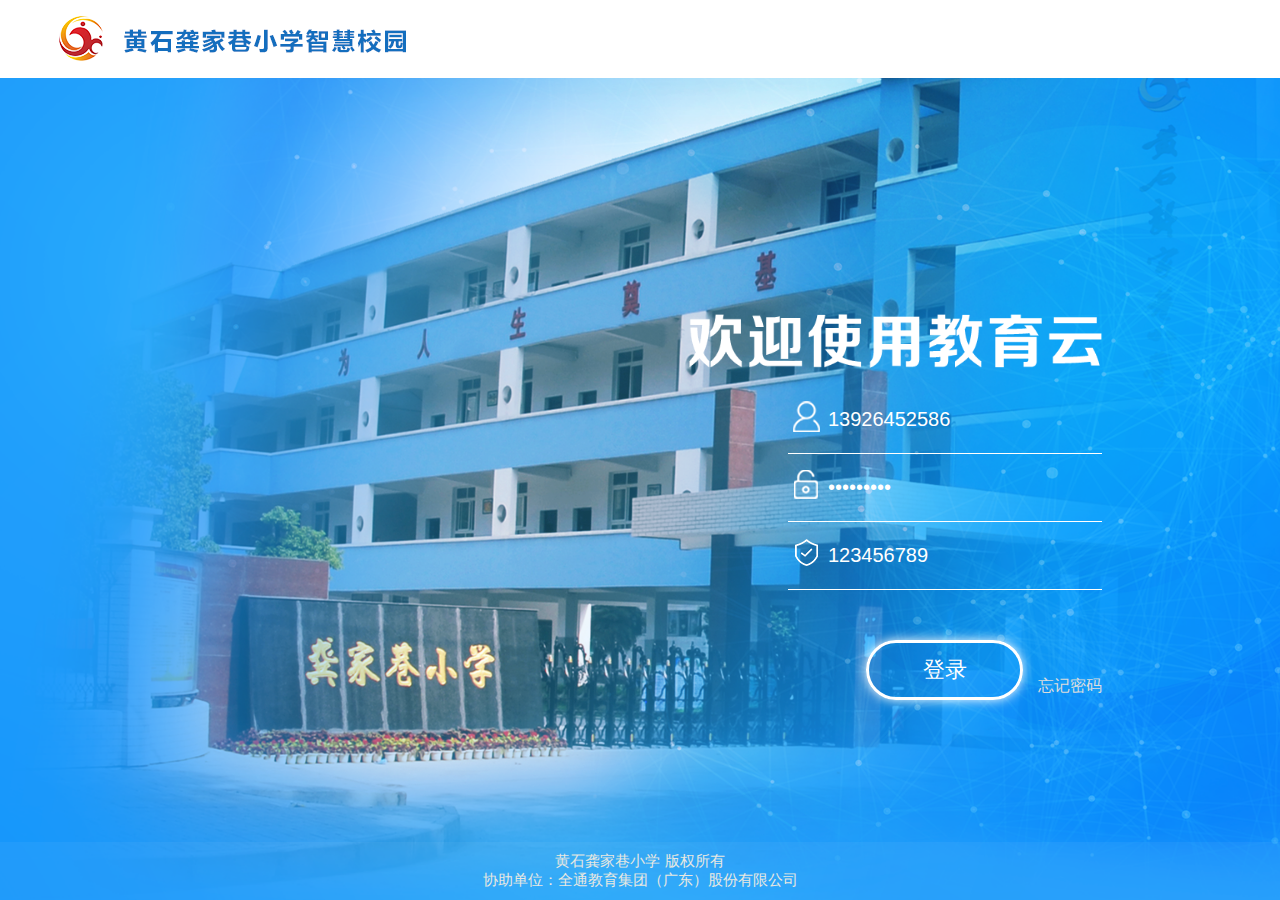
==== index.html @ 31aea83f "提交项目" ====
<!doctype html>
<html>

<head>
    <meta charset="utf-8">
    <meta http-equiv="X-UA-Compatible" content="IE=edge">
    <meta name="viewport" content="width=device-width, initial-scale=1">
    <meta name="description" content="">
    <meta name="author" content="">
    <title>黄石龚家巷小学智慧校园</title>
    <link href="css/qkylogin.css" rel="stylesheet">
</head>

<body class="qkylogin">
    <div class="qkylogin-header">
        <div class="qlh-logo"><img src="images/logo2.png" /> </div>
    </div>
    <div class="qkycont">
        <div class="qkylogin-content">
            <div class="qlc-form">
                <div class="qlc-form-title"><img src="images/title.png" /></div>
                <!-- <div class="qlc-form-subtitle"><img src="images/suntitle .png"></div> -->
                <form class="qlc-form-inputbox">
                    <div class="qlc-input"><input type="text" class="qlc-input" value="13926452586"><img src="images/user.png" /></div>
                    <div class="qlc-input"><input type="password" class="qlc-input" value="123456789"><img src="images/pwd.png" /></div>
                    <div class="qlc-input"><input type="text" class="qlc-input" value="123456789"><img src="images/code.png" /></div>
                    <div class="qlc-input"><button type="button" class="qlc-button">登录</button><a href="#" class="qlc-a">忘记密码</a></div>
                </form>
            </div>
        </div>
    </div>
    <div class="qkylogin-footer">
        <div>黄石龚家巷小学  版权所有</div>
        <div>协助单位：全通教育集团（广东）股份有限公司</div>
    </div>
    <script>
    </script>
</body>

</html>
---- css/qkylogin.css ----
body {
    padding: 0;
    margin: 0;
    font-family: Microsoft YaHei, "Hiragino Sans GB W3", Helvetica, Arial, sans-serif;
    font-size: 14px;
    color: #fff;
}

.qkylogin {
    position: absolute;
    width: 100%;
    height: 100%;
    background: #1a80de;
}

.qkylogin-header {
    position: fixed;
    top: 0;
    left: 0;
    height: 78px;
    background: #fff;
    padding: 0 46px;
    width: 100%;
    box-sizing: border-box;
    z-index: 9;
}

.qlh-logo {
    height: 100%;
    max-width: 1920px;
    margin: 0 auto;
}

.qlh-logo img {
    height: 100%;
}

.qkycont {
    position: relative;
    width: 100%;
    height: 100%;
    max-width: 1920px;
    margin: 0 auto;
}

.qkylogin-content {
    position: absolute;
    padding: 78px 0 0;
    box-sizing: border-box;
    top: 0;
    left: 0;
    width: 100%;
    height: 100%;
    z-index: 8;
    background: url("../images/bg3.png") no-repeat;
    background-size: cover;
    filter: progid: DXImageTransform.Microsoft.AlphaImageLoader(src='.bg2.png', sizingMethod='scale');
}

.qlc-form {
    position: absolute;
    top: 50%;
    right: 13.92%;
    width: 32.26%;
    max-width: 542px;
    min-width: 330px;
    margin-top: -10.6%;
}

.qlc-form img {
    max-width: 100%;
}
.qlc-form-title{ margin-bottom: 15px;}
.qlc-form-subtitle {
    text-align: right;
    margin-top: 10px;
}

.qlc-form-subtitle img {
    max-width: 70%;
}

.qlc-form-inputbox {
    width: 76%;
    margin-left: 24%;
    
}

div.qlc-input {
    position: relative;
}

div.qlc-input img {
    width: 27px;
    height: 31px;
    position: absolute;
    top: 15px;
    left: 5px;
    display: block;
}

input.qlc-input {
    height: 68px;
    line-height: 68px;
    font-size: 20px;
    border: none;
    border-bottom: 1px solid #fff;
    background: none;
    width: 100%;
    box-sizing: border-box;
    padding-left: 40px;
    color: #fff;
    outline: none;
}

.qlc-button {
    width: 50%;
    border-radius: 60px;
    height: 60px;
    text-align: center;
    margin: 50px auto 0;
    color: #fff;
    font-size: 22px;
    border: 3px solid #fff;
    background: none;
    display: block;
    cursor: pointer;
    box-shadow: 0 0 12px #fff;
}

.qlc-button:hover {
    box-shadow: 0 0 18px #fff;
}

.qlc-a {
    position: absolute;
    right: 0;
    bottom: 3px;
    color: #ddd;
    text-decoration: inherit;
    font-size: 16px;
}

.qlc-a:hover {
    color: #fff;
}

.qkylogin-footer {
    position: absolute;
    bottom: 0;
    left: 0;
    width: 100%;
    background: rgba(255, 255, 255, 0.048);
    text-align: center;
    padding: 10px 0;
    z-index: 9;
    font-size: 15px;
    color: #e8e8e1;
}

input:：-webkit-input-placeholder {
    /* WebKit browsers*/
    color: #fff;
}

input:-moz-placeholder {
    /* Mozilla Firefox 4 to 18*/
    color: #fff;
}

input:：-moz-placeholder {
    /* Mozilla Firefox 19+*/
    color: #fff;
}

input:-ms-input-placeholder {
    /* Internet Explorer 10+*/
    color: #fff;
}
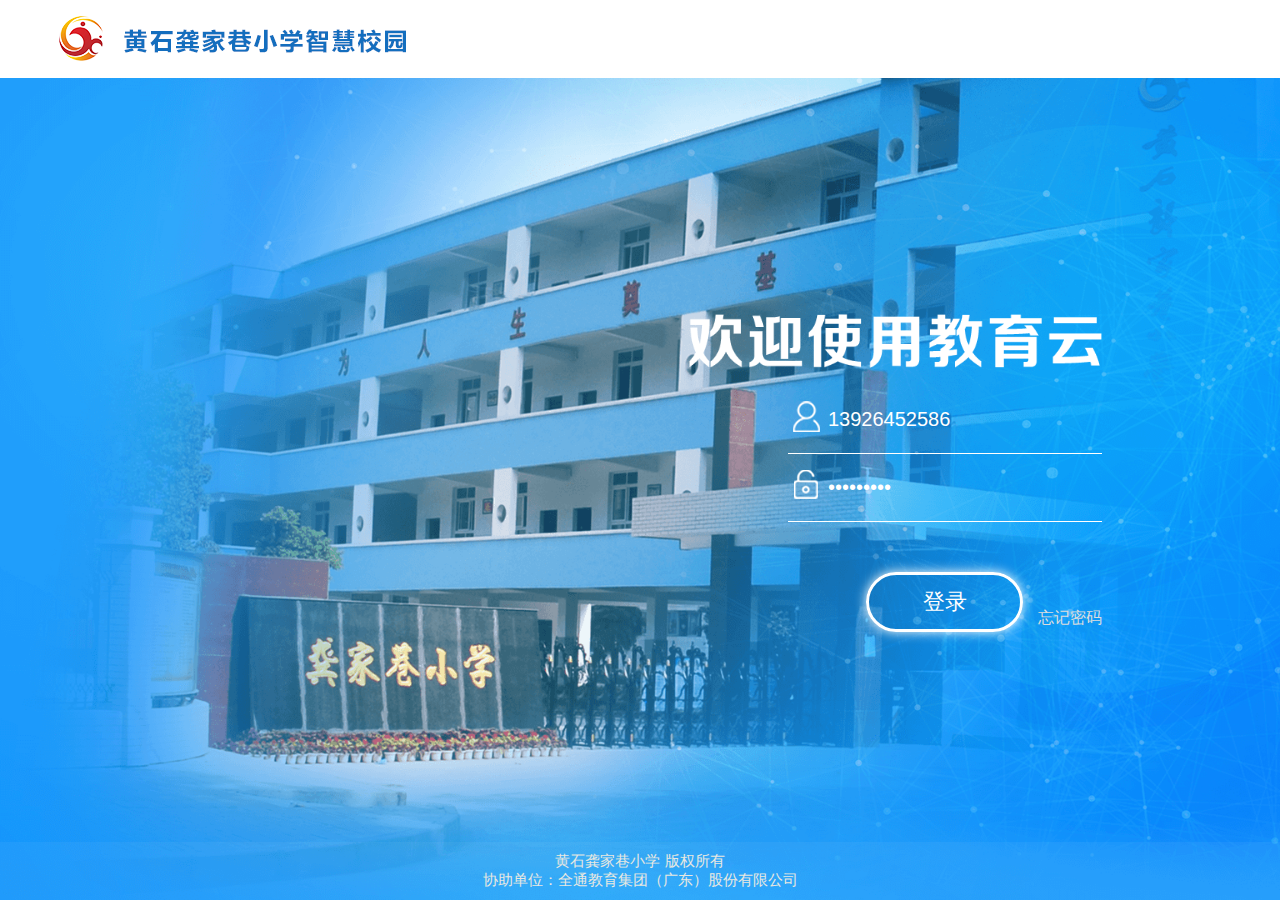
==== commit dfad90ab: "隐藏验证码效果" ====
--- a/index.html
+++ b/index.html
@@ -23,7 +23,7 @@
                 <form class="qlc-form-inputbox">
                     <div class="qlc-input"><input type="text" class="qlc-input" value="13926452586"><img src="images/user.png" /></div>
                     <div class="qlc-input"><input type="password" class="qlc-input" value="123456789"><img src="images/pwd.png" /></div>
-                    <div class="qlc-input"><input type="text" class="qlc-input" value="123456789"><img src="images/code.png" /></div>
+                    <!-- <div class="qlc-input"><input type="text" class="qlc-input" value="123456789"><img src="images/code.png" /></div> -->
                     <div class="qlc-input"><button type="button" class="qlc-button">登录</button><a href="#" class="qlc-a">忘记密码</a></div>
                 </form>
             </div>
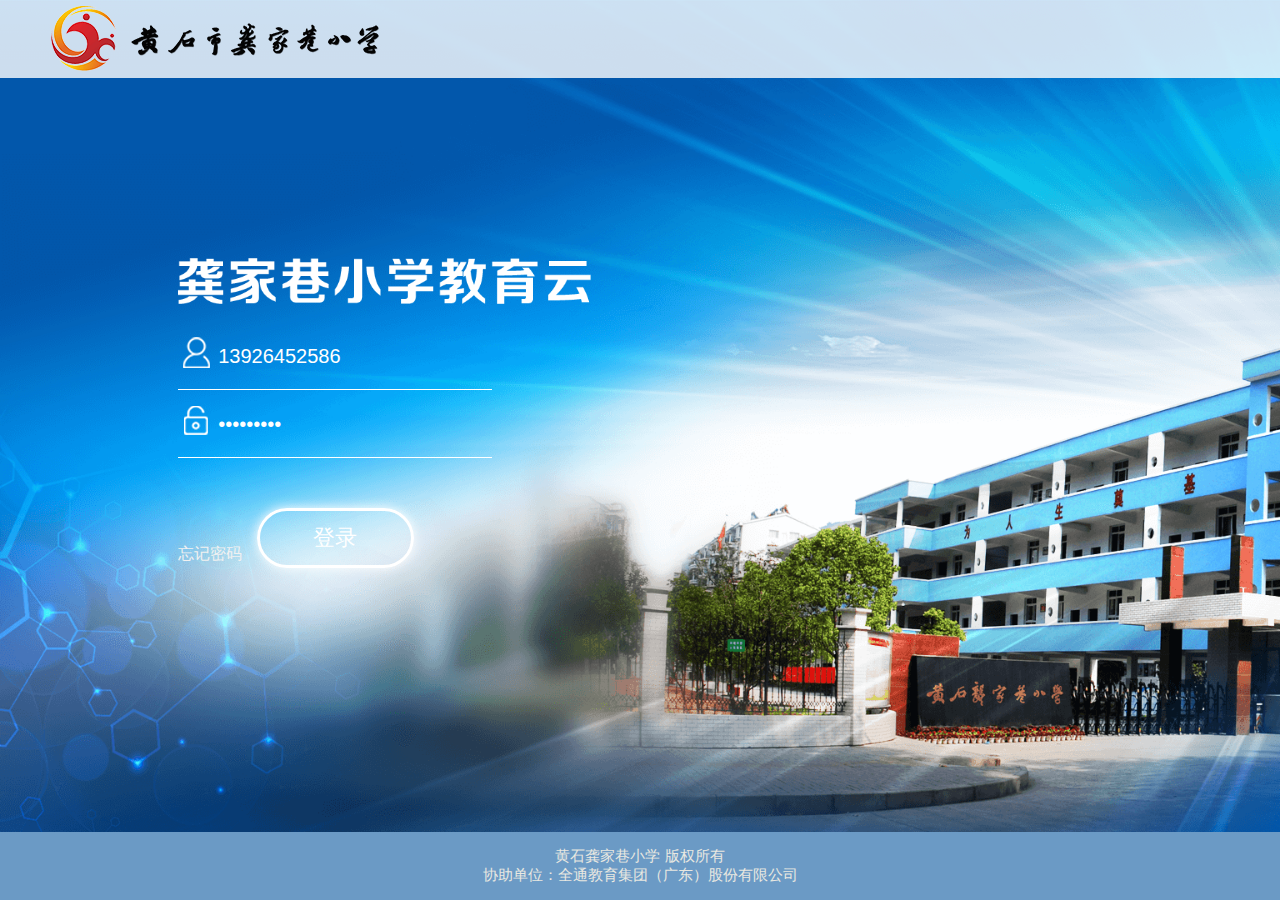
==== commit 3db8ce0d: "替换龚家巷效果" ====
--- a/index.html
+++ b/index.html
@@ -9,28 +9,41 @@
     <meta name="author" content="">
     <title>黄石龚家巷小学智慧校园</title>
     <link href="css/qkylogin.css" rel="stylesheet">
+    <link href="css/gjx.css" rel="stylesheet">
 </head>
 
 <body class="qkylogin">
     <div class="qkylogin-header">
-        <div class="qlh-logo"><img src="images/logo2.png" /> </div>
+        <div class="qlh-logo">
+            <img src="images/logo4.png" /> </div>
     </div>
     <div class="qkycont">
         <div class="qkylogin-content">
             <div class="qlc-form">
-                <div class="qlc-form-title"><img src="images/title.png" /></div>
+                <div class="qlc-form-title">
+                    <img src="images/title2.png" />
+                </div>
                 <!-- <div class="qlc-form-subtitle"><img src="images/suntitle .png"></div> -->
                 <form class="qlc-form-inputbox">
-                    <div class="qlc-input"><input type="text" class="qlc-input" value="13926452586"><img src="images/user.png" /></div>
-                    <div class="qlc-input"><input type="password" class="qlc-input" value="123456789"><img src="images/pwd.png" /></div>
+                    <div class="qlc-input">
+                        <input type="text" class="qlc-input" value="13926452586">
+                        <img src="images/user.png" />
+                    </div>
+                    <div class="qlc-input">
+                        <input type="password" class="qlc-input" value="123456789">
+                        <img src="images/pwd.png" />
+                    </div>
                     <!-- <div class="qlc-input"><input type="text" class="qlc-input" value="123456789"><img src="images/code.png" /></div> -->
-                    <div class="qlc-input"><button type="button" class="qlc-button">登录</button><a href="#" class="qlc-a">忘记密码</a></div>
+                    <div class="qlc-input">
+                        <button type="button" class="qlc-button">登录</button>
+                        <a href="#" class="qlc-a">忘记密码</a>
+                    </div>
                 </form>
             </div>
         </div>
     </div>
     <div class="qkylogin-footer">
-        <div>黄石龚家巷小学  版权所有</div>
+        <div>黄石龚家巷小学 版权所有</div>
         <div>协助单位：全通教育集团（广东）股份有限公司</div>
     </div>
     <script>
--- a/css/qkylogin.css
+++ b/css/qkylogin.css
@@ -52,7 +52,7 @@
     width: 100%;
     height: 100%;
     z-index: 8;
-    background: url("../images/bg3.png") no-repeat;
+    background: url("../images/bg2.png") no-repeat;
     background-size: cover;
     filter: progid: DXImageTransform.Microsoft.AlphaImageLoader(src='.bg2.png', sizingMethod='scale');
 }
--- a/css/gjx.css
+++ b/css/gjx.css
@@ -0,0 +1,10 @@
+.qkylogin-header { background: rgba(255,255,255,0.8);}
+.qkylogin-content {
+    background: url("../images/bg8.png") no-repeat;
+    background-size: cover;
+    filter: progid: DXImageTransform.Microsoft.AlphaImageLoader(src='.bg8.png', sizingMethod='scale');
+}
+.qlc-form {left: 13.92%;margin-top: -15%;}
+.qlc-form-inputbox { margin-left: 0;}
+.qlc-a {color: #f1f1f1; right:auto; left: 0;}
+.qkylogin-footer {background:#6b9ac5;padding: 15px 0;}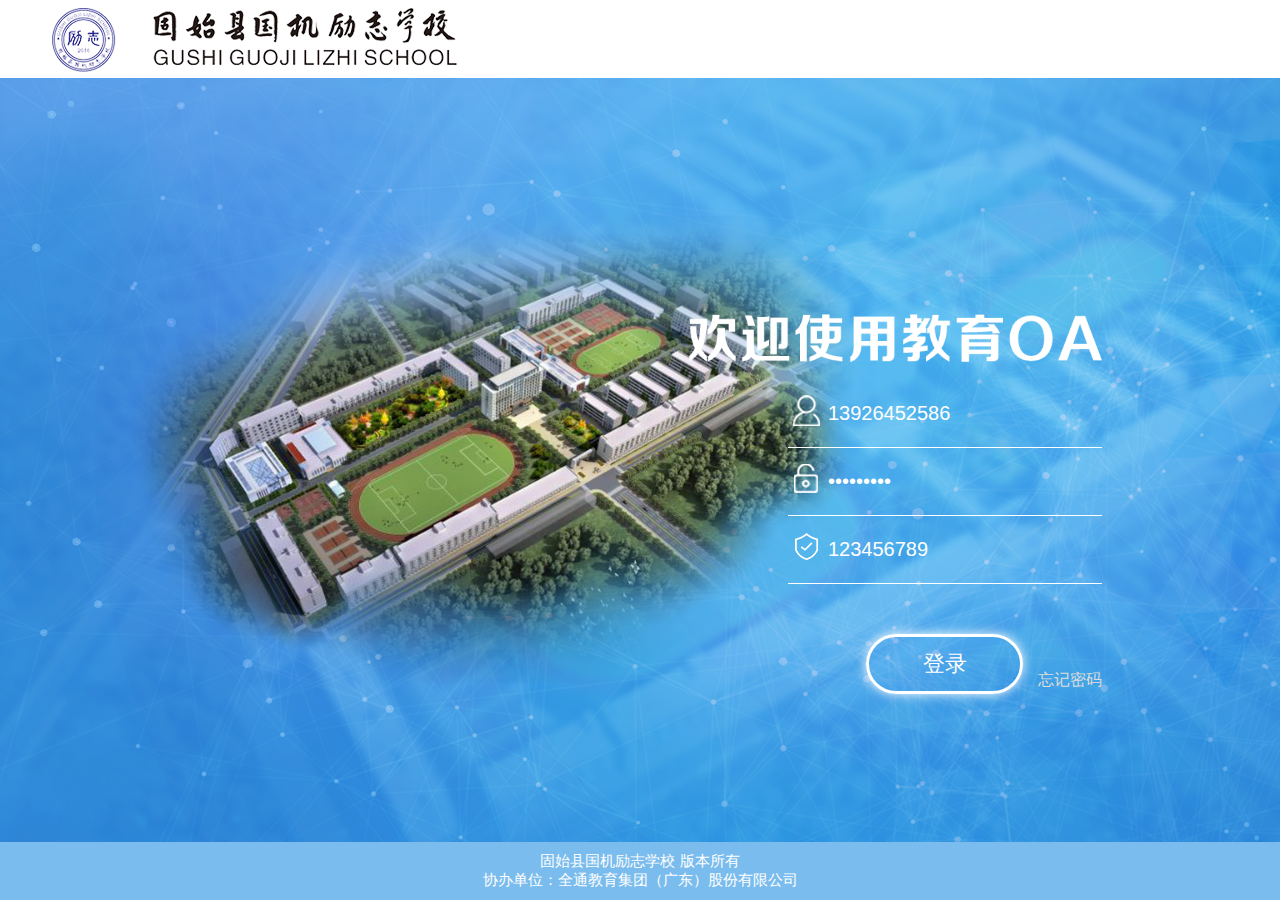
==== commit aa723b94: "增加第三个登录页" ====
--- a/index.html
+++ b/index.html
@@ -7,44 +7,33 @@
     <meta name="viewport" content="width=device-width, initial-scale=1">
     <meta name="description" content="">
     <meta name="author" content="">
-    <title>黄石龚家巷小学智慧校园</title>
+    <link rel="icon" href="gs.ico">
+    <title>固始县国机励志学校</title>
     <link href="css/qkylogin.css" rel="stylesheet">
-    <link href="css/gjx.css" rel="stylesheet">
+    <link href="css/gs.css" rel="stylesheet">
 </head>
 
 <body class="qkylogin">
     <div class="qkylogin-header">
-        <div class="qlh-logo">
-            <img src="images/logo4.png" /> </div>
+        <div class="qlh-logo"><img src="images/logo-xg2.png" /> </div>
     </div>
     <div class="qkycont">
         <div class="qkylogin-content">
             <div class="qlc-form">
-                <div class="qlc-form-title">
-                    <img src="images/title2.png" />
-                </div>
-                <!-- <div class="qlc-form-subtitle"><img src="images/suntitle .png"></div> -->
+                <div class="qlc-form-title"><img src="images/title3.png" /></div>
+                
                 <form class="qlc-form-inputbox">
-                    <div class="qlc-input">
-                        <input type="text" class="qlc-input" value="13926452586">
-                        <img src="images/user.png" />
-                    </div>
-                    <div class="qlc-input">
-                        <input type="password" class="qlc-input" value="123456789">
-                        <img src="images/pwd.png" />
-                    </div>
-                    <!-- <div class="qlc-input"><input type="text" class="qlc-input" value="123456789"><img src="images/code.png" /></div> -->
-                    <div class="qlc-input">
-                        <button type="button" class="qlc-button">登录</button>
-                        <a href="#" class="qlc-a">忘记密码</a>
-                    </div>
+                    <div class="qlc-input"><input type="text" class="qlc-input" value="13926452586"><img src="images/user.png" /></div>
+                    <div class="qlc-input"><input type="password" class="qlc-input" value="123456789"><img src="images/pwd.png" /></div>
+                    <div class="qlc-input"><input type="text" class="qlc-input" value="123456789"><img src="images/code.png" /></div>
+                    <div class="qlc-input"><button type="button" class="qlc-button">登录</button><a href="#" class="qlc-a">忘记密码</a></div>
                 </form>
             </div>
         </div>
     </div>
     <div class="qkylogin-footer">
-        <div>黄石龚家巷小学 版权所有</div>
-        <div>协助单位：全通教育集团（广东）股份有限公司</div>
+        <div>固始县国机励志学校    版本所有</div>
+        <div>协办单位：全通教育集团（广东）股份有限公司</div>
     </div>
     <script>
     </script>
--- a/css/gs.css
+++ b/css/gs.css
@@ -0,0 +1,8 @@
+
+.qkylogin-content {
+    background: url("../images/bgxg2.png") no-repeat;
+    background-size: cover;
+    filter: progid: DXImageTransform.Microsoft.AlphaImageLoader(src='.bgxg2.png', sizingMethod='scale');
+}
+
+.qkylogin-footer {background:#7abced;padding: 10px 0; color: #fff;}